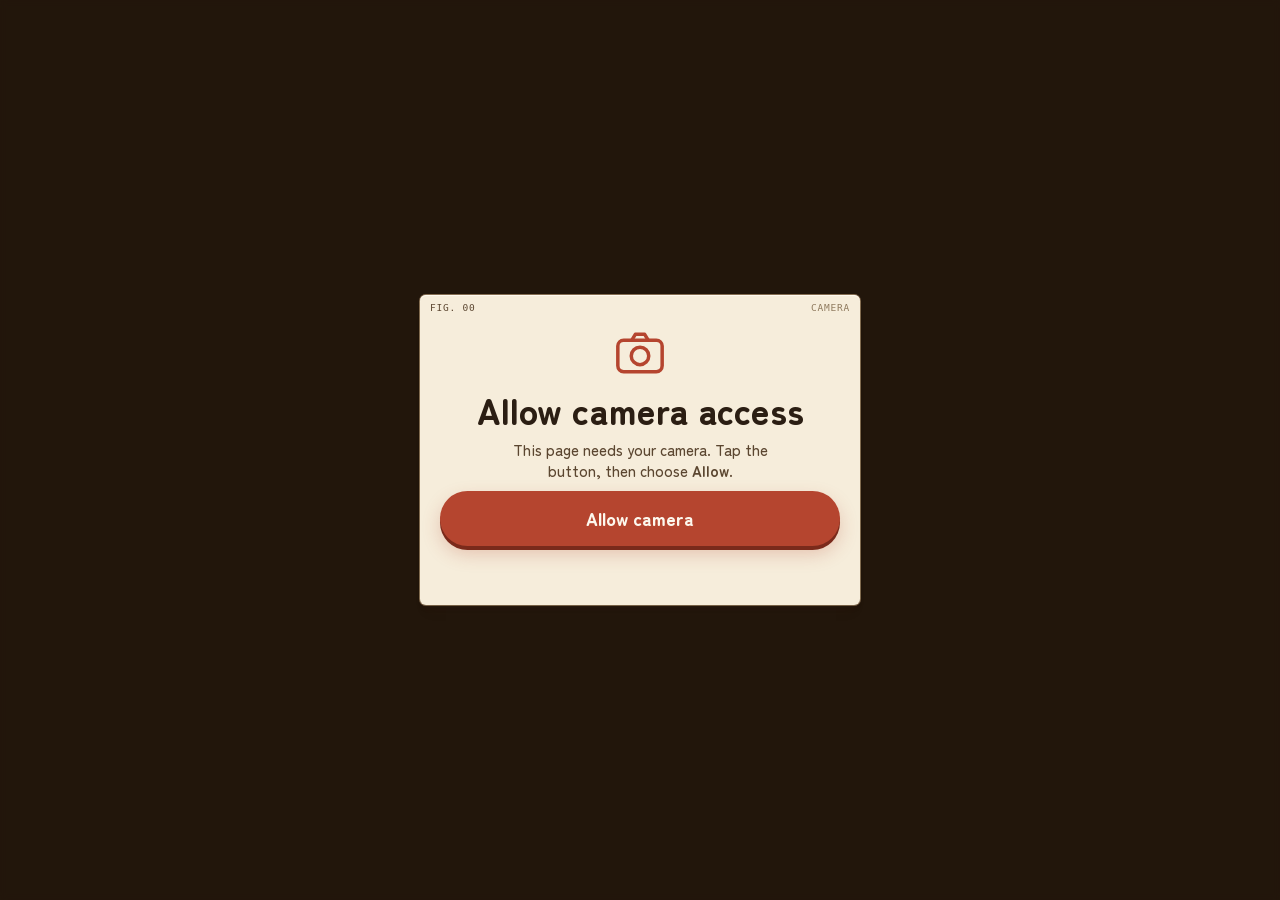
==== index.html @ aa634b02 "Gion Matsuri Festive Sounds: scan-to-listen WebAR sound note for the Niwatori Hoko float MindAR imag" ====
<!DOCTYPE html>
<html lang="en">
<head>
<meta charset="utf-8">
<meta name="viewport" content="width=device-width,initial-scale=1,maximum-scale=1,user-scalable=no,viewport-fit=cover">
<meta name="apple-mobile-web-app-capable" content="yes">
<meta name="mobile-web-app-capable" content="yes">
<meta name="theme-color" content="#ecdfc6">
<title>Gion Matsuri Festive Sounds</title>
<link rel="icon" href="data:image/svg+xml,%3Csvg xmlns='http://www.w3.org/2000/svg' viewBox='0 0 100 100'%3E%3Ctext y='.9em' font-size='90'%3E%F0%9F%8F%AE%3C/text%3E%3C/svg%3E">
<link rel="preconnect" href="https://fonts.googleapis.com">
<link rel="preconnect" href="https://fonts.gstatic.com" crossorigin>
<link href="https://fonts.googleapis.com/css2?family=Zen+Maru+Gothic:wght@500;700;900&display=swap" rel="stylesheet">
<link rel="stylesheet" href="vendor/anatomy/iso.css">
<link rel="stylesheet" href="css/anatomy-sepia.css">
<link rel="stylesheet" href="css/app.css">
<!-- mind-ar@1.2.5 imports sRGBEncoding, removed in three r162: keep three pinned at 0.160.0. -->
<script type="importmap">
{
  "imports": {
    "three": "https://cdn.jsdelivr.net/npm/three@0.160.0/build/three.module.js",
    "three/addons/": "https://cdn.jsdelivr.net/npm/three@0.160.0/examples/jsm/",
    "mindar-image-three": "https://cdn.jsdelivr.net/npm/mind-ar@1.2.5/dist/mindar-image-three.prod.js"
  }
}
</script>
</head>
<body class="iso ar" data-theme="sepia">

<!-- the live camera: this is the only background (AR) -->
<div id="ar"></div>

<!-- the festive sounds -->
<audio id="audio" src="assets/festive-sounds.m4a" preload="auto" playsinline></audio>

<!-- ============ 0 · CAMERA PERMISSION ============ -->
<section id="perm" class="screen dim">
  <div class="col center">
    <div class="plate welcome">
      <span class="corner tl">Fig. 00</span><span class="corner tr">Camera</span>
      <div class="permicon" aria-hidden="true"><svg viewBox="0 0 48 48" width="56" height="56"><rect x="5" y="13" width="38" height="27" rx="5" fill="none" stroke="currentColor" stroke-width="3"/><path d="M17 13l3-5h8l3 5" fill="none" stroke="currentColor" stroke-width="3" stroke-linejoin="round"/><circle cx="24" cy="26.5" r="7.5" fill="none" stroke="currentColor" stroke-width="3"/></svg></div>
      <h1>Allow camera access</h1>
      <p>This page needs your camera. Tap the button, then choose <b>Allow</b>.</p>
      <button class="btn red" id="permBtn">Allow camera</button>
      <div class="status dark" id="permStatus"></div>
    </div>
  </div>
</section>

<!-- ============ 1 · VIEWFINDER: find the float picture ============ -->
<div id="guide" class="overlay">
  <div class="scan-top plate"><b>Point your camera at the Niwatori Hoko picture</b><span class="cap">The sounds open as soon as it's found</span></div>
  <div class="frame"><i></i><i></i><i></i><i></i><div class="sweep"></div></div>
  <div class="scan-bottom">
    <div class="status" id="scanStatus">Starting camera…</div>
    <div class="row">
      <button class="btn ghost small" id="scanRetry" hidden>Try again</button>
      <a class="btn ghost small" href="target.png" target="_blank" rel="noopener">Get the picture</a>
      <button class="btn ghost small" id="scanSkip">No picture? Skip</button>
    </div>
  </div>
</div>

<div id="found" class="overlay"><div class="plate badge"><div class="stamp">祭</div><b>Found it!</b><span>Niwatori Hoko · 鶏鉾</span></div></div>

<!-- ============ 2 · EXPLANATORY NOTE ============ -->
<section id="intro" class="screen dim">
  <div class="col center">
    <div class="plate welcome">
      <span class="corner tl">Fig. 01</span><span class="corner tr">Gion Matsuri · 祇園祭</span>
      <img class="hero" src="assets/niwatori-hoko.webp" alt="">
      <h1>You can begin!</h1>
      <p>Listen to the <b>festive sounds of Gion Matsuri</b>, Kyoto's summer festival, while you look at the <b>Niwatori Hoko</b> float.</p>
      <ol class="steps">
        <li><b>1</b><span>Keep your <b>camera on</b>: it shows the float around you</span></li>
        <li><b>2</b><span>Turn your <b>volume up</b></span></li>
        <li><b>3</b><span>Read the notes at the <b>top</b></span></li>
        <li><b>4</b><span><b>Pause</b> or <b>skip</b> with the player</span></li>
      </ol>
      <p class="small">This is an AR experience, so it needs <b>permission to use your camera</b>. The video stays on this phone: nothing is recorded or sent anywhere.</p>
      <button class="btn red" id="goBtn">OK, play the sounds</button>
      <div class="status dark" id="camStatus"></div>
      <span class="corner bl">Kyoto · July</span><span class="corner br">Sound note</span>
    </div>
  </div>
</section>

<!-- ============ 3 · LISTENING ============ -->
<div id="hud" class="overlay">
  <div class="hud-top">
    <div class="plate notes" id="notes" aria-roledescription="carousel" aria-live="polite">
      <div class="track" id="noteTrack"></div>
      <div class="note-foot">
        <div class="dots" id="noteDots" role="tablist" aria-label="Notes"></div>
        <div class="timer"><i id="noteTimer"></i></div>
      </div>
    </div>
    <div class="iconcol">
      <button class="iconbtn" id="closeBtn" aria-label="Back to scanning"><svg viewBox="0 0 24 24" width="22" height="22" aria-hidden="true"><path d="M6 6l12 12M18 6L6 18" stroke="currentColor" stroke-width="2.6" stroke-linecap="round"/></svg></button>
    </div>
  </div>

  <!-- the sound note strip, in the centre -->
  <div class="player plate" id="player">
    <span class="corner tl">Sound note</span><span class="corner tr" id="trackState">Playing</span>
    <div class="pl-head">
      <img class="art" src="assets/niwatori-hoko.webp" alt="">
      <div class="pl-title">
        <b>Festive Sounds of Gion Matsuri</b>
        <span>Niwatori Hoko · 鶏鉾 · Kyoto</span>
      </div>
      <div class="eq" id="eq" aria-hidden="true"><i></i><i></i><i></i><i></i><i></i></div>
    </div>
    <input type="range" id="seek" min="0" max="1000" value="0" step="1" aria-label="Seek">
    <div class="times"><span id="tNow">0:00</span><span id="tLeft">-0:00</span></div>
    <div class="controls">
      <button class="ctl" id="back10" aria-label="Back 10 seconds"><svg viewBox="0 0 24 24" width="26" height="26" aria-hidden="true"><path d="M11 5H8.5A7 7 0 1 0 19 11" fill="none" stroke="currentColor" stroke-width="2.2" stroke-linecap="round"/><path d="M11 2v6L7 5z" fill="currentColor"/><text x="12.3" y="16.6" font-size="7" font-weight="900" text-anchor="middle" fill="currentColor" font-family="system-ui">10</text></svg></button>
      <button class="ctl play" id="playBtn" aria-label="Play"><svg viewBox="0 0 24 24" width="30" height="30" aria-hidden="true"><path id="playIcon" d="M8 5.5v13l11-6.5z" fill="currentColor"/></svg></button>
      <button class="ctl" id="fwd10" aria-label="Forward 10 seconds"><svg viewBox="0 0 24 24" width="26" height="26" aria-hidden="true"><path d="M13 5h2.5A7 7 0 1 1 5 11" fill="none" stroke="currentColor" stroke-width="2.2" stroke-linecap="round"/><path d="M13 2v6l4-3z" fill="currentColor"/><text x="11.7" y="16.6" font-size="7" font-weight="900" text-anchor="middle" fill="currentColor" font-family="system-ui">10</text></svg></button>
    </div>
  </div>

  <div class="hud-bottom">
    <div class="hint" id="hint" role="status"></div>
  </div>
</div>

<div class="plate errbox" id="err" hidden><b>Something went wrong</b><pre id="errText"></pre><button class="btn small" id="errBtn">Start over</button></div>

<script type="module" src="js/app.js"></script>
</body>
</html>
---- vendor/anatomy/iso.css ----
.iso{
  --anatomy-page:#0b0b0b;--anatomy-card:#131313;--anatomy-text:#a3a3a3;--anatomy-strong:#e6e6e6;--anatomy-muted:#6e6e6e;
  --anatomy-paper:#131313;--anatomy-face:#1b1b1b;--anatomy-top:#1c1c1c;
  --anatomy-shade-0:#0f0f0f;--anatomy-shade-1:#121212;--anatomy-shade-2:#151515;--anatomy-shade-3:#181818;
  --anatomy-lit-top:#262626;--anatomy-lit-shade:#1d1d1d;
  --anatomy-hi:#d4d4d4;--anatomy-mid:#6a6a6a;--anatomy-lo:#3e3e3e;--anatomy-faint:#2a2a2a;--anatomy-lit:#ffffff;
  --anatomy-halo:#050505;--anatomy-halo-opacity:.9;--anatomy-dot:#e6e6e6;
  --anatomy-red:#ff6b6b;--anatomy-green:#6be0a0;--anatomy-blue:#6b9bff;
  --anatomy-weight:.6px;--anatomy-ease:cubic-bezier(.32,.72,0,1);
  --anatomy-mono:ui-monospace,"SF Mono",Menlo,Consolas,monospace;
  --anatomy-lift:inset 0 1px 0 0 #ffffff0a,inset 0 0 0 1px #ffffff06,0 0 0 1px #00000026,0 1px 1px -.5px #00000014,0 3px 3px -1.5px #00000014,0 6px 6px -3px #00000014,0 12px 12px -6px #00000014;
}
.iso[data-theme="light"]{
  --anatomy-page:#f2f2ef;--anatomy-card:#fbfbfa;--anatomy-text:#57575a;--anatomy-strong:#18181a;--anatomy-muted:#8c8c90;
  --anatomy-paper:#fbfbfa;--anatomy-face:#ffffff;--anatomy-top:#ffffff;
  --anatomy-shade-0:#dcdcd9;--anatomy-shade-1:#e5e5e2;--anatomy-shade-2:#ededea;--anatomy-shade-3:#f4f4f1;
  --anatomy-lit-top:#ffffff;--anatomy-lit-shade:#eeeeeb;
  --anatomy-hi:#26262a;--anatomy-mid:#8a8a8f;--anatomy-lo:#b4b4b8;--anatomy-faint:#d4d4d6;--anatomy-lit:#000000;
  --anatomy-halo:#8a8a80;--anatomy-halo-opacity:.32;--anatomy-dot:#3a3a3e;
  --anatomy-red:#e5484d;--anatomy-green:#30a46c;--anatomy-blue:#3e63dd;
  --anatomy-lift:inset 0 1px 0 0 #ffffff,0 0 0 1px #0000000f,0 1px 1px -.5px #0000000a,0 3px 3px -1.5px #0000000a,0 6px 6px -3px #0000000a,0 12px 12px -6px #0000000a;
}
.iso-svg{display:block;width:100%;height:auto;overflow:visible}
.iso-svg path,.iso-svg circle{vector-effect:non-scaling-stroke}
.iso-fill{fill:var(--anatomy-paper);stroke:none}
.iso-solid[data-lit]>.iso-fill{fill:var(--anatomy-face)}
.iso-shade,.iso-top{stroke:none}
.iso-shade[data-shade="0"]{fill:var(--anatomy-shade-0)}
.iso-shade[data-shade="1"]{fill:var(--anatomy-shade-1)}
.iso-shade[data-shade="2"]{fill:var(--anatomy-shade-2)}
.iso-shade[data-shade="3"]{fill:var(--anatomy-shade-3)}
.iso-top{fill:var(--anatomy-top)}
.iso-solid[data-lit]>.iso-top{fill:var(--anatomy-lit-top)}
.iso-solid[data-lit]>.iso-shade{fill:var(--anatomy-lit-shade)}
.iso-solid[data-seamless]>.iso-shade,.iso-solid[data-seamless]>.iso-top{stroke-width:.4;stroke-linejoin:round}
.iso-solid[data-seamless]>.iso-shade[data-shade="0"]{stroke:var(--anatomy-shade-0)}
.iso-solid[data-seamless]>.iso-shade[data-shade="1"]{stroke:var(--anatomy-shade-1)}
.iso-solid[data-seamless]>.iso-shade[data-shade="2"]{stroke:var(--anatomy-shade-2)}
.iso-solid[data-seamless]>.iso-shade[data-shade="3"]{stroke:var(--anatomy-shade-3)}
.iso-solid[data-seamless]>.iso-top{stroke:var(--anatomy-top)}
.iso-solid[data-seamless][data-lit]>.iso-top{stroke:var(--anatomy-lit-top)}
.iso-solid[data-seamless][data-lit]>.iso-shade{stroke:var(--anatomy-lit-shade)}
.iso-solid[data-lit]>.iso-edge{stroke:var(--anatomy-lit)}
.iso-halo{fill:var(--anatomy-halo);stroke:none;filter:blur(9px);opacity:var(--anatomy-halo-opacity);transform:translateY(3px)}
.iso-line{fill:none;stroke:var(--anatomy-lo);stroke-width:var(--anatomy-weight);stroke-linecap:round;stroke-linejoin:round}
.iso-line[data-tone="hi"]{stroke:var(--anatomy-hi)}
.iso-line[data-tone="mid"]{stroke:var(--anatomy-mid)}
.iso-line[data-tone="lo"]{stroke:var(--anatomy-lo)}
.iso-line[data-tone="faint"]{stroke:var(--anatomy-faint)}
.iso-line[data-tone="lit"]{stroke:var(--anatomy-lit)}
.iso-line[data-tone="red"]{stroke:var(--anatomy-red)}
.iso-line[data-tone="green"]{stroke:var(--anatomy-green)}
.iso-line[data-tone="blue"]{stroke:var(--anatomy-blue)}
.iso-line[data-dotted]{stroke-dasharray:.01 3.5;stroke-width:1}
.iso-line[data-dashed]{stroke-dasharray:3 3}
.iso-line[data-flow]{stroke-dasharray:2 6}
.iso-wire-end{fill:var(--anatomy-paper);stroke:var(--anatomy-lo);stroke-width:var(--anatomy-weight)}
.iso-wire[data-tone="hi"] .iso-wire-end{stroke:var(--anatomy-hi)}
.iso-wire[data-tone="mid"] .iso-wire-end{stroke:var(--anatomy-mid)}
.iso-wire[data-tone="faint"] .iso-wire-end{stroke:var(--anatomy-faint)}
.iso-wire[data-tone="lit"] .iso-wire-end{stroke:var(--anatomy-lit)}
.iso-dots circle{fill:var(--anatomy-dot);stroke:none;opacity:.32}
.iso-dots[data-tone="hi"] circle{opacity:.85}
.iso-dots[data-tone="mid"] circle{opacity:.45}
.iso-dots[data-tone="lo"] circle{opacity:.22}
.iso-dots[data-tone="faint"] circle{opacity:.12}
.iso-face-text{fill:var(--anatomy-mid);font-family:var(--anatomy-mono);letter-spacing:.04em}
.iso-face-text[data-tone="hi"]{fill:var(--anatomy-hi)}
.iso-face-text[data-tone="lo"]{fill:var(--anatomy-lo)}
.iso-face-text[data-tone="faint"]{fill:var(--anatomy-faint)}
.tb-body{fill:var(--anatomy-shade-2);stroke:none}
.tb-shine{fill:var(--anatomy-top);stroke:none}
.tb-shade{fill:var(--anatomy-shade-0);stroke:none}
.tb-ring{fill:none;stroke:var(--anatomy-lo);stroke-width:.45;stroke-linecap:butt;stroke-linejoin:round}
.tb-ring[data-tone="mid"]{stroke:var(--anatomy-mid)}
.tb-ring[data-tone="faint"]{stroke:var(--anatomy-faint)}
.tb-ring[data-tone="hi"]{stroke:var(--anatomy-hi)}
@keyframes iso-flow{to{stroke-dashoffset:-32}}
@keyframes iso-pulse{0%,100%{opacity:.18}12%{opacity:1}40%{opacity:.18}}
.iso-line[data-flow]{animation:iso-flow 1600ms linear infinite}
.iso-dots circle[data-pulse]{animation:iso-pulse 1600ms steps(1,end) infinite;animation-delay:var(--pulse-at,0ms)}
.iso-figure{margin:32px 0 36px}
.iso-plate{position:relative;padding:52px 24px;border-radius:0;background:var(--anatomy-card);box-shadow:0 0 0 1px var(--anatomy-mid);--anatomy-paper:var(--anatomy-card)}
.iso-plate-corners{position:absolute;inset:18px 20px;pointer-events:none}
.iso-plate-corner{position:absolute;color:var(--anatomy-muted);font-family:var(--anatomy-mono);font-size:10.5px;line-height:1;letter-spacing:.04em;white-space:nowrap}
.iso-plate-corner[data-corner="fig"]{top:0;left:0;color:var(--anatomy-text)}
.iso-plate-corner[data-corner="title"]{top:0;right:0;text-transform:uppercase;letter-spacing:.1em}
.iso-plate-corner[data-corner="hint"]{bottom:0;left:0;text-transform:uppercase;letter-spacing:.1em}
.iso-plate-corner[data-corner="readout"]{right:0;bottom:0;color:var(--anatomy-text);font-variant-numeric:tabular-nums}
.iso-plate .iso-svg{margin:0 auto}
.iso-legend{display:grid;gap:8px;margin-top:12px;color:var(--anatomy-muted);font-size:13px;line-height:1.55}
.iso-keys{display:flex;flex-wrap:wrap;gap:6px 18px}
.iso-key{display:inline-flex;align-items:center;gap:7px}
.iso-swatch{width:16px;height:10px;flex:none;overflow:visible}
.iso-swatch path{fill:none;stroke:var(--anatomy-hi);stroke-width:1;vector-effect:non-scaling-stroke;stroke-linejoin:round;stroke-linecap:round}
.iso-swatch[data-mark="raised"] path,.iso-swatch[data-mark="flat"] path{stroke:var(--anatomy-mid)}
.iso-swatch[data-mark="lit"] path{stroke:var(--anatomy-lit)}
.iso-swatch[data-mark="dim"] path{stroke:var(--anatomy-lo)}
.iso-swatch[data-mark="dotted"] path{stroke-dasharray:.01 3;stroke-width:1.4}
.iso-swatch[data-mark="dashed"] path{stroke-dasharray:3 2.5}
.iso-swatch[data-mark="red"] path{stroke:var(--anatomy-red)}
.iso-swatch[data-mark="green"] path{stroke:var(--anatomy-green)}
.iso-swatch[data-mark="blue"] path{stroke:var(--anatomy-blue)}
.iso-swatch-crease{stroke:var(--anatomy-lo)!important}
@media (max-width:560px){.iso-plate{padding:48px 12px 70px}.iso-plate-corner[data-corner="hint"]{bottom:18px}}
@media (prefers-reduced-motion:reduce){.iso-line[data-flow],.iso-dots circle[data-pulse]{animation:none}}
---- css/anatomy-sepia.css ----
/* Anatomy "sepia" theme.
   Anatomy ships dark and light (vendor/anatomy/iso.css). This adds a third set
   of the same --anatomy-* tokens in warm paper and walnut ink, so every kit
   class (iso-fill, iso-shade, iso-top, iso-line, plates) renders in sepia. */
.iso[data-theme="sepia"]{
  --anatomy-page:#ecdfc6;--anatomy-card:#f6eddb;--anatomy-text:#5b4630;--anatomy-strong:#2b1e13;--anatomy-muted:#8f7a5e;
  --anatomy-paper:#f6eddb;--anatomy-face:#fbf5e8;--anatomy-top:#fdf8ee;
  --anatomy-shade-0:#d2bd98;--anatomy-shade-1:#ddcaa8;--anatomy-shade-2:#e7d8bb;--anatomy-shade-3:#f0e5cf;
  --anatomy-lit-top:#fffaf0;--anatomy-lit-shade:#efe3cb;
  --anatomy-hi:#3b2a1c;--anatomy-mid:#8c7457;--anatomy-lo:#b49c7b;--anatomy-faint:#d6c4a3;--anatomy-lit:#1c120a;
  --anatomy-halo:#7a5e3c;--anatomy-halo-opacity:.34;--anatomy-dot:#5b4630;
  --anatomy-red:#b5452f;--anatomy-green:#5f7d3a;--anatomy-blue:#3f5f7a;
  --anatomy-lift:inset 0 1px 0 0 #fffaf0,0 0 0 1px #3b2a1c14,0 1px 1px -.5px #3b2a1c12,0 3px 3px -1.5px #3b2a1c12,0 6px 6px -3px #3b2a1c12,0 12px 12px -6px #3b2a1c12;
}
.rb-rim{fill:var(--anatomy-top);stroke:var(--anatomy-hi);stroke-width:var(--anatomy-weight)}
---- css/app.css ----
/* Gion Matsuri Festive Sounds — mobile-first AR UI on the Anatomy sepia tokens (css/anatomy-sepia.css).
   Base (plates, buttons, viewfinder, found badge) follows Noh_Masks. */
:root{
  --safe-t:env(safe-area-inset-top,0px);
  --safe-b:env(safe-area-inset-bottom,0px);
  --safe-l:env(safe-area-inset-left,0px);
  --safe-r:env(safe-area-inset-right,0px);
  --ui:'Zen Maru Gothic',ui-rounded,system-ui,-apple-system,'Segoe UI',sans-serif;
  --glass:rgba(246,237,219,.93);
}
.iso[data-theme="sepia"]{--anatomy-weight:1px}
*{box-sizing:border-box;-webkit-tap-highlight-color:transparent}
html,body{margin:0;height:100%;overflow:hidden;position:fixed;inset:0;width:100%}
body{background:var(--anatomy-page);color:var(--anatomy-text);font:500 15px/1.4 var(--ui);
  overscroll-behavior:none;touch-action:manipulation;user-select:none;-webkit-user-select:none;-webkit-font-smoothing:antialiased;-webkit-text-size-adjust:100%}
button{font:inherit;color:inherit;cursor:pointer;touch-action:manipulation}

/* ---------- camera + 3D ---------- */
#ar{position:fixed;inset:0;z-index:1;background:#1c120a;overflow:hidden}
#ar.preview{background:radial-gradient(110% 80% at 50% 38%,#6b5238,#2b1e13 70%,#1c120a)}
#ar canvas{display:block}
#ar canvas.stage{position:absolute;inset:0;width:100%;height:100%;touch-action:none}

/* ---------- screens & overlays ---------- */
.screen{position:fixed;inset:0;z-index:20;display:none;flex-direction:column;align-items:center;
  padding:calc(var(--safe-t) + 12px) calc(var(--safe-r) + 16px) calc(var(--safe-b) + 12px) calc(var(--safe-l) + 16px);overflow-y:auto}
.screen.on{display:flex}
.screen.dim{background:rgba(40,26,14,.55);backdrop-filter:blur(3px);-webkit-backdrop-filter:blur(3px)}
.overlay{position:fixed;inset:0;z-index:10;display:none;pointer-events:none}
.overlay.on{display:flex}
.col{width:100%;max-width:440px;display:flex;flex-direction:column;gap:10px;margin:auto 0}
.col.center{align-items:stretch;justify-content:center}
.row{display:flex;gap:8px;flex-wrap:wrap;justify-content:center}

/* ---------- Anatomy plate ---------- */
.plate{position:relative;background:var(--anatomy-card);box-shadow:var(--anatomy-lift),0 0 0 1px var(--anatomy-mid);border-radius:6px}
.plate .corner{position:absolute;font-family:var(--anatomy-mono);font-size:9.5px;line-height:1;letter-spacing:.08em;
  color:var(--anatomy-muted);white-space:nowrap;text-transform:uppercase;max-width:60%;overflow:hidden;text-overflow:ellipsis}
.corner.tl{top:8px;left:10px;color:var(--anatomy-text)}
.corner.tr{top:8px;right:10px}
.corner.bl{bottom:8px;left:10px}
.corner.br{bottom:8px;right:10px;color:var(--anatomy-text)}
.cap{font-family:var(--anatomy-mono);font-size:9.5px;letter-spacing:.14em;color:var(--anatomy-muted);text-transform:uppercase}

.btn{border:0;border-radius:999px;padding:15px 22px;min-height:52px;font-weight:800;font-size:18px;
  background:var(--anatomy-hi);color:var(--anatomy-top);box-shadow:0 4px 0 #1c120a,0 8px 18px #3b2a1c40;
  transition:transform .12s var(--anatomy-ease),box-shadow .12s}
.btn:active{transform:translateY(3px);box-shadow:0 1px 0 #1c120a,0 4px 10px #3b2a1c40}
.btn.red{background:var(--anatomy-red);box-shadow:0 4px 0 #7a2a1b,0 8px 18px #b5452f40}
.btn.ghost{background:var(--anatomy-card);color:var(--anatomy-strong);box-shadow:inset 0 0 0 1.5px var(--anatomy-mid);font-size:16px}
.btn.small{min-height:44px;padding:10px 16px;font-size:14.5px}
.btn:disabled{opacity:.6}
a.btn{display:inline-flex;align-items:center;justify-content:center;text-decoration:none}
.btn[hidden]{display:none}
.link{background:none;border:0;color:var(--anatomy-text);text-decoration:underline;text-underline-offset:3px;font-size:14px;padding:10px 6px;min-height:44px}

/* ================= SCAN ================= */
#guide{flex-direction:column;justify-content:space-between;align-items:center;padding:calc(var(--safe-t) + 12px) 16px calc(var(--safe-b) + 16px)}
.scan-top{padding:12px 16px;text-align:center;max-width:420px;display:flex;flex-direction:column;gap:2px;background:var(--glass)}
.scan-top b{color:var(--anatomy-strong);font-size:16px;line-height:1.25}
.frame{position:absolute;left:50%;top:50%;transform:translate(-50%,-50%);width:min(80vw,420px);aspect-ratio:3/2}
.frame i{position:absolute;width:36px;height:36px;border:4px solid #fff8ec;filter:drop-shadow(0 1px 3px #000a)}
.frame i:nth-child(1){top:0;left:0;border-right:0;border-bottom:0;border-radius:12px 0 0 0}
.frame i:nth-child(2){top:0;right:0;border-left:0;border-bottom:0;border-radius:0 12px 0 0}
.frame i:nth-child(3){bottom:0;left:0;border-right:0;border-top:0;border-radius:0 0 0 12px}
.frame i:nth-child(4){bottom:0;right:0;border-left:0;border-top:0;border-radius:0 0 12px 0}
.frame .sweep{position:absolute;left:6%;right:6%;height:3px;top:10%;background:var(--anatomy-red);box-shadow:0 0 12px var(--anatomy-red);
  animation:sweep 2.2s ease-in-out infinite alternate;border-radius:3px}
@keyframes sweep{to{top:88%}}
.scan-bottom{display:flex;flex-direction:column;align-items:center;gap:8px;pointer-events:auto}
.status{color:#fff8ec;text-shadow:0 1px 3px #000;font-size:14px;text-align:center;min-height:1.4em;max-width:340px}
.status.dark{color:var(--anatomy-red);text-shadow:none;font-size:13px;margin:0 auto}

#found{z-index:30;align-items:center;justify-content:center}
#found.on{animation:fadeout 1.3s ease forwards}
.badge{padding:18px 30px;text-align:center;display:flex;flex-direction:column;gap:2px;animation:pop .45s var(--anatomy-ease)}
.badge .stamp{width:64px;height:64px;margin:0 auto 6px;border:4px solid var(--anatomy-red);border-radius:50%;color:var(--anatomy-red);
  font:900 34px/56px 'Zen Maru Gothic','Yu Gothic',sans-serif;transform:rotate(-10deg)}
.badge b{font-size:24px;color:var(--anatomy-strong)}
@keyframes fadeout{0%,75%{opacity:1}100%{opacity:0}}
@keyframes pop{from{transform:scale(.7);opacity:0}}


/* the target is a tall picture (about 43 : 100), so the viewfinder is tall too */
.frame{width:auto;height:min(60vh,540px);aspect-ratio:43/100}
.frame .sweep{left:10%;right:10%}

/* ================= EXPLANATORY NOTE ================= */
.welcome{padding:34px 20px 30px;text-align:center;display:flex;flex-direction:column;gap:10px;align-items:stretch}
.welcome h1{margin:0;font-size:clamp(28px,8.5vw,36px);line-height:1.05;font-weight:900;color:var(--anatomy-strong)}
.welcome p{margin:0 auto;max-width:34ch;font-size:15px}
.welcome p.small{font-size:13px;color:var(--anatomy-muted);max-width:36ch}
/* the picture is on white: multiply lets the paper show through */
.hero{height:150px;object-fit:contain;margin:-6px auto -4px;mix-blend-mode:multiply;animation:bob 3s ease-in-out infinite}
@keyframes bob{50%{transform:translateY(-5px) rotate(1.5deg)}}
.steps{list-style:none;margin:4px 0 6px;padding:0;display:grid;grid-template-columns:1fr 1fr;gap:6px;text-align:left}
.steps li{display:flex;gap:8px;align-items:center;background:var(--anatomy-shade-3);border-radius:10px;padding:8px 10px;font-size:13.5px;line-height:1.2;box-shadow:inset 0 0 0 1px var(--anatomy-faint)}
.steps li > b{flex:none;width:24px;height:24px;border-radius:50%;background:var(--anatomy-red);color:#fff8ec;display:grid;place-items:center;font-size:13px}
.permicon{color:var(--anatomy-red);display:grid;place-items:center;margin-top:-4px}

/* ================= LISTENING HUD ================= */
#hud{flex-direction:column;align-items:center;justify-content:space-between;gap:12px;
  padding:calc(var(--safe-t) + 8px) calc(var(--safe-r) + 10px) calc(var(--safe-b) + 12px) calc(var(--safe-l) + 10px)}
.hud-top{display:flex;gap:8px;align-items:flex-start;width:100%;max-width:560px}
.iconcol{display:flex;flex-direction:column;gap:6px;pointer-events:auto}
.iconbtn{width:46px;height:46px;border:0;border-radius:50%;background:var(--glass);color:var(--anatomy-strong);display:grid;place-items:center;
  box-shadow:var(--anatomy-lift),0 0 0 1px var(--anatomy-mid)}
.iconbtn:active{transform:scale(.94)}

/* top panel: the notes slide over one another */
.notes{flex:1;min-width:0;overflow:hidden;background:var(--glass);pointer-events:auto;touch-action:pan-y}
.notes.pop{animation:pop .4s var(--anatomy-ease)}
.track{display:flex;transition:transform .7s cubic-bezier(.65,0,.25,1)}
.note{flex:0 0 100%;padding:26px 14px 6px;position:relative}
.note .corner{max-width:48%}
.note h2{margin:0;display:flex;align-items:baseline;gap:8px;flex-wrap:wrap;font-size:22px;line-height:1.1;font-weight:900;color:var(--anatomy-strong)}
.note h2 small{color:var(--anatomy-red);font-weight:700;font-size:14.5px}
.note p{margin:5px 0 0;font-size:14px;line-height:1.38}
.note-foot{display:flex;align-items:center;gap:10px;padding:4px 14px 10px}
.dots{display:flex;gap:6px}
.dots button{width:22px;height:22px;border:0;padding:0;background:none;display:grid;place-items:center}
.dots button::after{content:"";width:8px;height:8px;border-radius:50%;background:var(--anatomy-faint);transition:width .3s,background .3s}
.dots button[aria-selected="true"]::after{width:20px;border-radius:4px;background:var(--anatomy-red)}
.timer{flex:1;height:2px;background:var(--anatomy-faint);border-radius:2px;overflow:hidden}
.timer i{display:block;height:100%;width:100%;background:var(--anatomy-mid);transform-origin:left;transform:scaleX(0)}

/* centre: the sound note strip */
.player{width:100%;max-width:420px;margin:auto 0;padding:26px 16px 14px;background:var(--glass);pointer-events:auto;display:flex;flex-direction:column;gap:6px}
.player.pop{animation:pop .45s var(--anatomy-ease)}
.pl-head{display:flex;align-items:center;gap:12px}
.art{width:56px;height:56px;flex:none;object-fit:cover;object-position:50% 88%;border-radius:6px;background:#fffaf0;box-shadow:0 0 0 1px var(--anatomy-mid)}
.pl-title{flex:1;min-width:0;display:flex;flex-direction:column}
.pl-title b{font-size:16.5px;font-weight:900;color:var(--anatomy-strong);line-height:1.2}
.pl-title span{font-size:13px;color:var(--anatomy-red);font-weight:700}
.eq{flex:none;display:flex;align-items:flex-end;gap:3px;height:22px;width:27px}
.eq i{flex:1;height:30%;background:var(--anatomy-red);border-radius:2px;transition:height .3s}
.player.playing .eq i{animation:eq .9s ease-in-out infinite alternate}
.player.playing .eq i:nth-child(2){animation-delay:-.3s;animation-duration:.7s}
.player.playing .eq i:nth-child(3){animation-delay:-.6s;animation-duration:1.1s}
.player.playing .eq i:nth-child(4){animation-delay:-.2s;animation-duration:.8s}
.player.playing .eq i:nth-child(5){animation-delay:-.5s;animation-duration:1s}
@keyframes eq{from{height:20%}to{height:100%}}

#seek{-webkit-appearance:none;appearance:none;width:100%;height:24px;margin:6px 0 0;background:transparent;cursor:pointer;--p:0%}
#seek::-webkit-slider-runnable-track{height:5px;border-radius:5px;background:linear-gradient(90deg,var(--anatomy-red) var(--p),var(--anatomy-faint) var(--p))}
#seek::-moz-range-track{height:5px;border-radius:5px;background:linear-gradient(90deg,var(--anatomy-red) var(--p),var(--anatomy-faint) var(--p))}
#seek::-webkit-slider-thumb{-webkit-appearance:none;width:16px;height:16px;margin-top:-5.5px;border-radius:50%;background:var(--anatomy-strong);border:2px solid #fffaf0;box-shadow:0 1px 3px #0005}
#seek::-moz-range-thumb{width:13px;height:13px;border-radius:50%;background:var(--anatomy-strong);border:2px solid #fffaf0}
.times{display:flex;justify-content:space-between;font:12px/1 var(--anatomy-mono);color:var(--anatomy-muted);font-variant-numeric:tabular-nums}
.controls{display:flex;align-items:center;justify-content:center;gap:26px;margin-top:4px}
.ctl{width:48px;height:48px;border:0;border-radius:50%;background:none;color:var(--anatomy-strong);display:grid;place-items:center}
.ctl:active{transform:scale(.92)}
.ctl.play{width:64px;height:64px;background:var(--anatomy-red);color:#fff8ec;box-shadow:0 4px 0 #7a2a1b,0 8px 18px #b5452f40}
.ctl.play:active{transform:translateY(3px);box-shadow:0 1px 0 #7a2a1b}

.hud-bottom{display:flex;justify-content:center;width:100%}
.hint{background:rgba(28,18,10,.62);color:#fff8ec;padding:7px 14px;border-radius:999px;font-size:14px;text-align:center;max-width:100%;
  backdrop-filter:blur(4px);-webkit-backdrop-filter:blur(4px);display:flex;align-items:center;gap:8px}
.hint::before{content:"";width:8px;height:8px;border-radius:50%;background:#e9b44c;flex:none}
.hint.live::before{background:#8fd16a;box-shadow:0 0 8px #8fd16a}
.hint:empty{display:none}

.errbox{position:fixed;left:16px;right:16px;bottom:calc(var(--safe-b) + 16px);z-index:60;padding:14px;max-width:520px;margin:0 auto}
.errbox pre{white-space:pre-wrap;font-size:11px;max-height:30vh;overflow:auto}

/* short screens: tighten the explanatory note */
@media (max-height:700px){.hero{height:96px}.welcome{gap:8px;padding-top:30px}.steps li{padding:6px 8px;font-size:12.5px}}
@media (prefers-reduced-motion:reduce){*{animation:none!important;transition:none!important}}
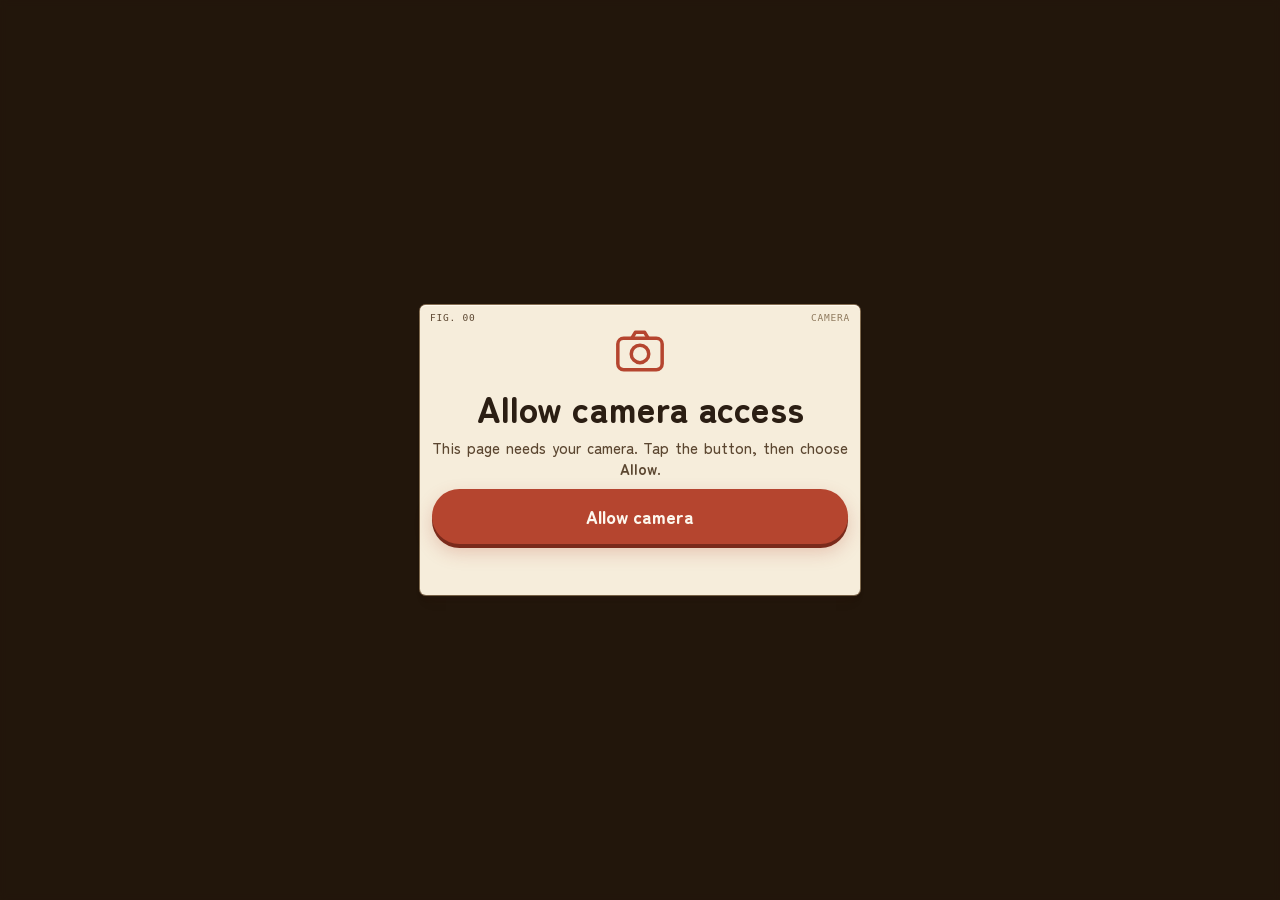
==== commit a41f5be1: "Remove top and bottom corner labels, full width AR note, no hyphenation, cross returns to hub Co-Aut" ====
--- a/index.html
+++ b/index.html
@@ -67,12 +67,11 @@
 <section id="intro" class="screen dim">
   <div class="col center">
     <div class="plate welcome">
-      <span class="corner tl">Fig. 01</span><span class="corner tr">Gion Matsuri · 祇園祭</span>
       <img class="hero" src="assets/niwatori-hoko.webp" alt="">
       <h1>You can begin!</h1>
       <p>Listen to the <b>festive sounds of Gion Matsuri</b>, Kyoto's summer festival, while you look at the <b>Niwatori Hoko</b> float.</p>
       <ol class="steps">
-        <li><b>1</b><span>Keep your <b>camera on</b>: it shows the float around you</span></li>
+        <li><b>1</b><span>Keep your <b>camera on</b></span></li>
         <li><b>2</b><span>Turn your <b>volume up</b></span></li>
         <li><b>3</b><span>Read the notes at the <b>top</b></span></li>
         <li><b>4</b><span><b>Pause</b> or <b>skip</b> with the player</span></li>
@@ -80,7 +79,6 @@
       <p class="small">This is an AR experience, so it needs <b>permission to use your camera</b>. The video stays on this phone: nothing is recorded or sent anywhere.</p>
       <button class="btn red" id="goBtn">OK, play the sounds</button>
       <div class="status dark" id="camStatus"></div>
-      <span class="corner bl">Kyoto · July</span><span class="corner br">Sound note</span>
     </div>
   </div>
 </section>
@@ -92,7 +90,6 @@
       <div class="track" id="noteTrack"></div>
       <div class="note-foot">
         <div class="dots" id="noteDots" role="tablist" aria-label="Notes"></div>
-        <div class="timer"><i id="noteTimer"></i></div>
       </div>
     </div>
     <div class="iconcol">
--- a/css/app.css
+++ b/css/app.css
@@ -86,10 +86,10 @@
 .frame .sweep{left:10%;right:10%}
 
 /* ================= EXPLANATORY NOTE ================= */
-.welcome{padding:34px 20px 30px;text-align:center;display:flex;flex-direction:column;gap:10px;align-items:stretch}
+.welcome{padding:22px 12px 22px;text-align:center;display:flex;flex-direction:column;gap:10px;align-items:stretch}
 .welcome h1{margin:0;font-size:clamp(28px,8.5vw,36px);line-height:1.05;font-weight:900;color:var(--anatomy-strong)}
-.welcome p{margin:0 auto;max-width:34ch;font-size:15px}
-.welcome p.small{font-size:13px;color:var(--anatomy-muted);max-width:36ch}
+.welcome p{margin:0;max-width:none;width:100%;font-size:15px;text-align:justify;text-align-last:center}
+.welcome p.small{font-size:13px;color:var(--anatomy-muted);max-width:none}
 /* the picture is on white: multiply lets the paper show through */
 .hero{height:150px;object-fit:contain;margin:-6px auto -4px;mix-blend-mode:multiply;animation:bob 3s ease-in-out infinite}
 @keyframes bob{50%{transform:translateY(-5px) rotate(1.5deg)}}
@@ -111,24 +111,21 @@
 .notes{flex:1;min-width:0;overflow:hidden;background:var(--glass);pointer-events:auto;touch-action:pan-y}
 .notes.pop{animation:pop .4s var(--anatomy-ease)}
 .track{display:flex;transition:transform .7s cubic-bezier(.65,0,.25,1)}
-.note{flex:0 0 100%;padding:26px 14px 6px;position:relative}
-.note .corner{max-width:48%}
+.note{flex:0 0 100%;padding:14px 14px 4px;position:relative}
 .note h2{margin:0;display:flex;align-items:baseline;gap:8px;flex-wrap:wrap;font-size:22px;line-height:1.1;font-weight:900;color:var(--anatomy-strong)}
 .note h2 small{color:var(--anatomy-red);font-weight:700;font-size:14.5px}
 .note p{margin:5px 0 0;font-size:14px;line-height:1.38}
-.note-foot{display:flex;align-items:center;gap:10px;padding:4px 14px 10px}
+.note-foot{display:flex;align-items:center;justify-content:center;padding:2px 14px 8px}
 .dots{display:flex;gap:6px}
 .dots button{width:22px;height:22px;border:0;padding:0;background:none;display:grid;place-items:center}
 .dots button::after{content:"";width:8px;height:8px;border-radius:50%;background:var(--anatomy-faint);transition:width .3s,background .3s}
 .dots button[aria-selected="true"]::after{width:20px;border-radius:4px;background:var(--anatomy-red)}
-.timer{flex:1;height:2px;background:var(--anatomy-faint);border-radius:2px;overflow:hidden}
-.timer i{display:block;height:100%;width:100%;background:var(--anatomy-mid);transform-origin:left;transform:scaleX(0)}
 
 /* centre: the sound note strip */
 .player{width:100%;max-width:420px;margin:auto 0;padding:26px 16px 14px;background:var(--glass);pointer-events:auto;display:flex;flex-direction:column;gap:6px}
 .player.pop{animation:pop .45s var(--anatomy-ease)}
 .pl-head{display:flex;align-items:center;gap:12px}
-.art{width:56px;height:56px;flex:none;object-fit:cover;object-position:50% 88%;border-radius:6px;background:#fffaf0;box-shadow:0 0 0 1px var(--anatomy-mid)}
+.art{width:56px;height:56px;flex:none;object-fit:contain;padding:2px;border-radius:6px;background:#fff;box-shadow:0 0 0 1px var(--anatomy-mid)}
 .pl-title{flex:1;min-width:0;display:flex;flex-direction:column}
 .pl-title b{font-size:16.5px;font-weight:900;color:var(--anatomy-strong);line-height:1.2}
 .pl-title span{font-size:13px;color:var(--anatomy-red);font-weight:700}
@@ -166,3 +163,4 @@
 /* short screens: tighten the explanatory note */
 @media (max-height:700px){.hero{height:96px}.welcome{gap:8px;padding-top:30px}.steps li{padding:6px 8px;font-size:12.5px}}
 @media (prefers-reduced-motion:reduce){*{animation:none!important;transition:none!important}}
+*{hyphens:none;-webkit-hyphens:none}
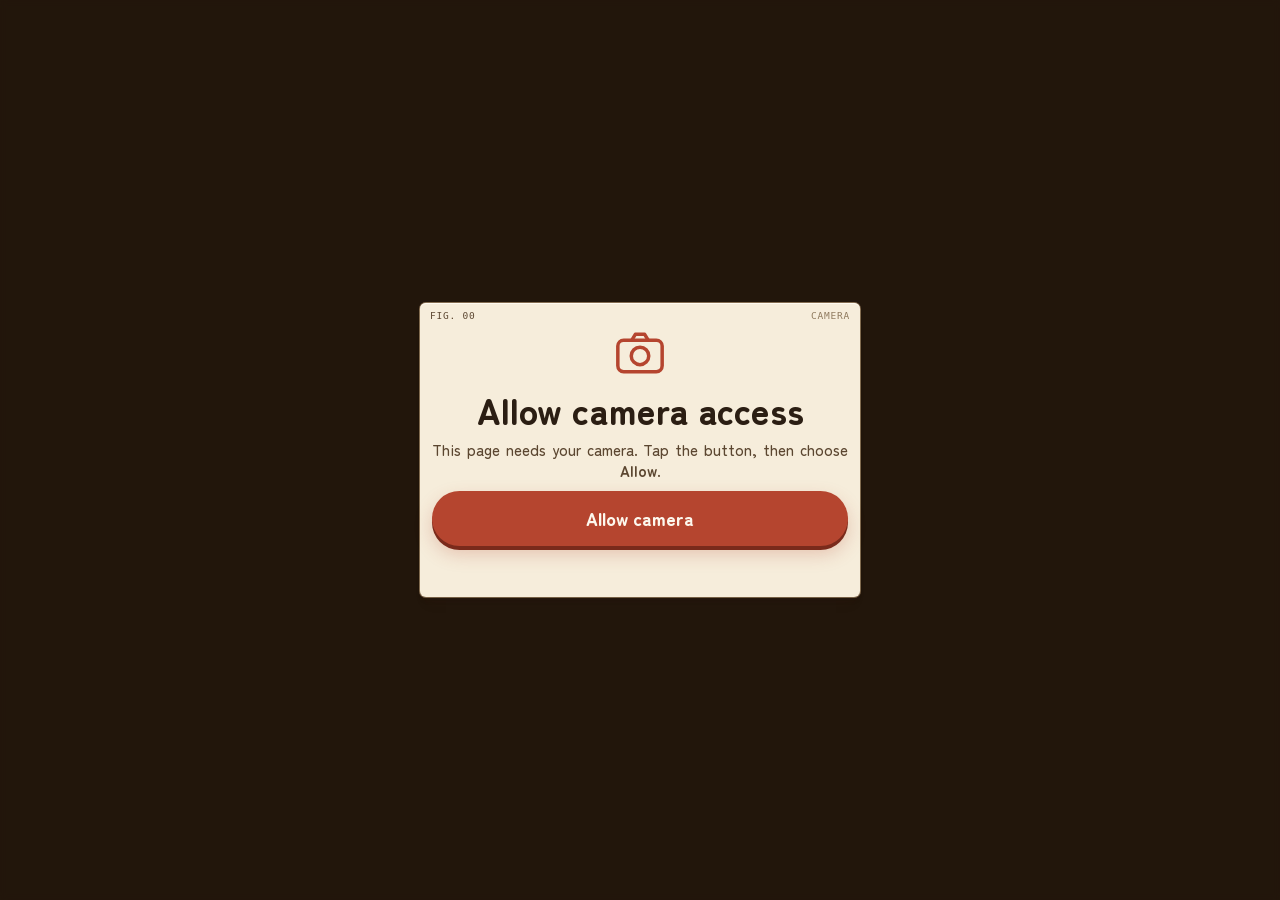
==== commit 93fbd44a: "i button toggles the information panel without highlighting; intro cross sits inside its panel Co-Au" ====
--- a/index.html
+++ b/index.html
@@ -61,12 +61,13 @@
   </div>
 </div>
 
-<div id="found" class="overlay"><div class="plate badge"><div class="stamp">祭</div><b>Found it!</b><span>Niwatori Hoko · 鶏鉾</span></div></div>
+<div id="found" class="overlay"><div class="plate badge"><b>Found it!</b><span>Niwatori Hoko</span></div></div>
 
 <!-- ============ 2 · EXPLANATORY NOTE ============ -->
 <section id="intro" class="screen dim">
   <div class="col center">
     <div class="plate welcome">
+      <button class="xbtn" id="introClose" aria-label="Back to scanning"><svg viewBox="0 0 24 24" width="18" height="18" aria-hidden="true"><path d="M6 6l12 12M18 6L6 18" stroke="currentColor" stroke-width="2.6" stroke-linecap="round"/></svg></button>
       <img class="hero" src="assets/niwatori-hoko.webp" alt="">
       <h1>You can begin!</h1>
       <p>Listen to the <b>festive sounds of Gion Matsuri</b>, Kyoto's summer festival, while you look at the <b>Niwatori Hoko</b> float.</p>
@@ -77,7 +78,7 @@
         <li><b>4</b><span><b>Pause</b> or <b>skip</b> with the player</span></li>
       </ol>
       <p class="small">This is an AR experience, so it needs <b>permission to use your camera</b>. The video stays on this phone: nothing is recorded or sent anywhere.</p>
-      <button class="btn red" id="goBtn">OK, play the sounds</button>
+      <button class="btn red" id="goBtn">Start</button>
       <div class="status dark" id="camStatus"></div>
     </div>
   </div>
@@ -87,6 +88,7 @@
 <div id="hud" class="overlay">
   <div class="hud-top">
     <div class="plate notes" id="notes" aria-roledescription="carousel" aria-live="polite">
+      <button class="xbtn" id="notesClose" aria-label="Hide the information"><svg viewBox="0 0 24 24" width="18" height="18" aria-hidden="true"><path d="M6 6l12 12M18 6L6 18" stroke="currentColor" stroke-width="2.6" stroke-linecap="round"/></svg></button>
       <div class="track" id="noteTrack"></div>
       <div class="note-foot">
         <div class="dots" id="noteDots" role="tablist" aria-label="Notes"></div>
@@ -94,6 +96,7 @@
     </div>
     <div class="iconcol">
       <button class="iconbtn" id="closeBtn" aria-label="Back to scanning"><svg viewBox="0 0 24 24" width="22" height="22" aria-hidden="true"><path d="M6 6l12 12M18 6L6 18" stroke="currentColor" stroke-width="2.6" stroke-linecap="round"/></svg></button>
+      <button class="iconbtn" id="infoBtn" aria-label="Show or hide the information" aria-pressed="true"><svg viewBox="0 0 24 24" width="22" height="22" aria-hidden="true"><circle cx="12" cy="12" r="9.5" fill="none" stroke="currentColor" stroke-width="2.2"/><path d="M12 10.5v6" stroke="currentColor" stroke-width="2.6" stroke-linecap="round"/><circle cx="12" cy="7.2" r="1.5" fill="currentColor"/></svg></button>
     </div>
   </div>
 
@@ -104,7 +107,7 @@
       <img class="art" src="assets/niwatori-hoko.webp" alt="">
       <div class="pl-title">
         <b>Festive Sounds of Gion Matsuri</b>
-        <span>Niwatori Hoko · 鶏鉾 · Kyoto</span>
+        <span>Niwatori Hoko · Kyoto</span>
       </div>
       <div class="eq" id="eq" aria-hidden="true"><i></i><i></i><i></i><i></i><i></i></div>
     </div>
--- a/css/app.css
+++ b/css/app.css
@@ -81,8 +81,8 @@
 @keyframes pop{from{transform:scale(.7);opacity:0}}
 
 
-/* the target is a tall picture (about 43 : 100), so the viewfinder is tall too */
-.frame{width:auto;height:min(60vh,540px);aspect-ratio:43/100}
+/* the target is the float body (863 x 1000), so the viewfinder matches its shape */
+.frame{width:min(78vw,400px);height:auto;aspect-ratio:863/1000}
 .frame .sweep{left:10%;right:10%}
 
 /* ================= EXPLANATORY NOTE ================= */
@@ -111,7 +111,7 @@
 .notes{flex:1;min-width:0;overflow:hidden;background:var(--glass);pointer-events:auto;touch-action:pan-y}
 .notes.pop{animation:pop .4s var(--anatomy-ease)}
 .track{display:flex;transition:transform .7s cubic-bezier(.65,0,.25,1)}
-.note{flex:0 0 100%;padding:14px 14px 4px;position:relative}
+.note{flex:0 0 100%;padding:14px 44px 4px 14px;position:relative}
 .note h2{margin:0;display:flex;align-items:baseline;gap:8px;flex-wrap:wrap;font-size:22px;line-height:1.1;font-weight:900;color:var(--anatomy-strong)}
 .note h2 small{color:var(--anatomy-red);font-weight:700;font-size:14.5px}
 .note p{margin:5px 0 0;font-size:14px;line-height:1.38}
@@ -164,3 +164,14 @@
 @media (max-height:700px){.hero{height:96px}.welcome{gap:8px;padding-top:30px}.steps li{padding:6px 8px;font-size:12.5px}}
 @media (prefers-reduced-motion:reduce){*{animation:none!important;transition:none!important}}
 *{hyphens:none;-webkit-hyphens:none}
+
+/* small round cross on a plate (intro card, information panel) */
+.xbtn{position:absolute;top:6px;right:6px;z-index:2;width:34px;height:34px;border:0;border-radius:50%;padding:0;
+  background:var(--anatomy-shade-3);color:var(--anatomy-strong);display:grid;place-items:center;box-shadow:inset 0 0 0 1px var(--anatomy-faint)}
+.xbtn:active{transform:scale(.92)}
+/* information panel hidden: the icon column stays on the right (the i button looks the same either way) */
+.notes.gone{display:none}
+.notes.gone ~ .iconcol{margin-left:auto}
+/* the explanatory note's cross sits well inside its panel */
+.welcome .xbtn{top:12px;right:12px}
+.welcome{padding-top:26px}
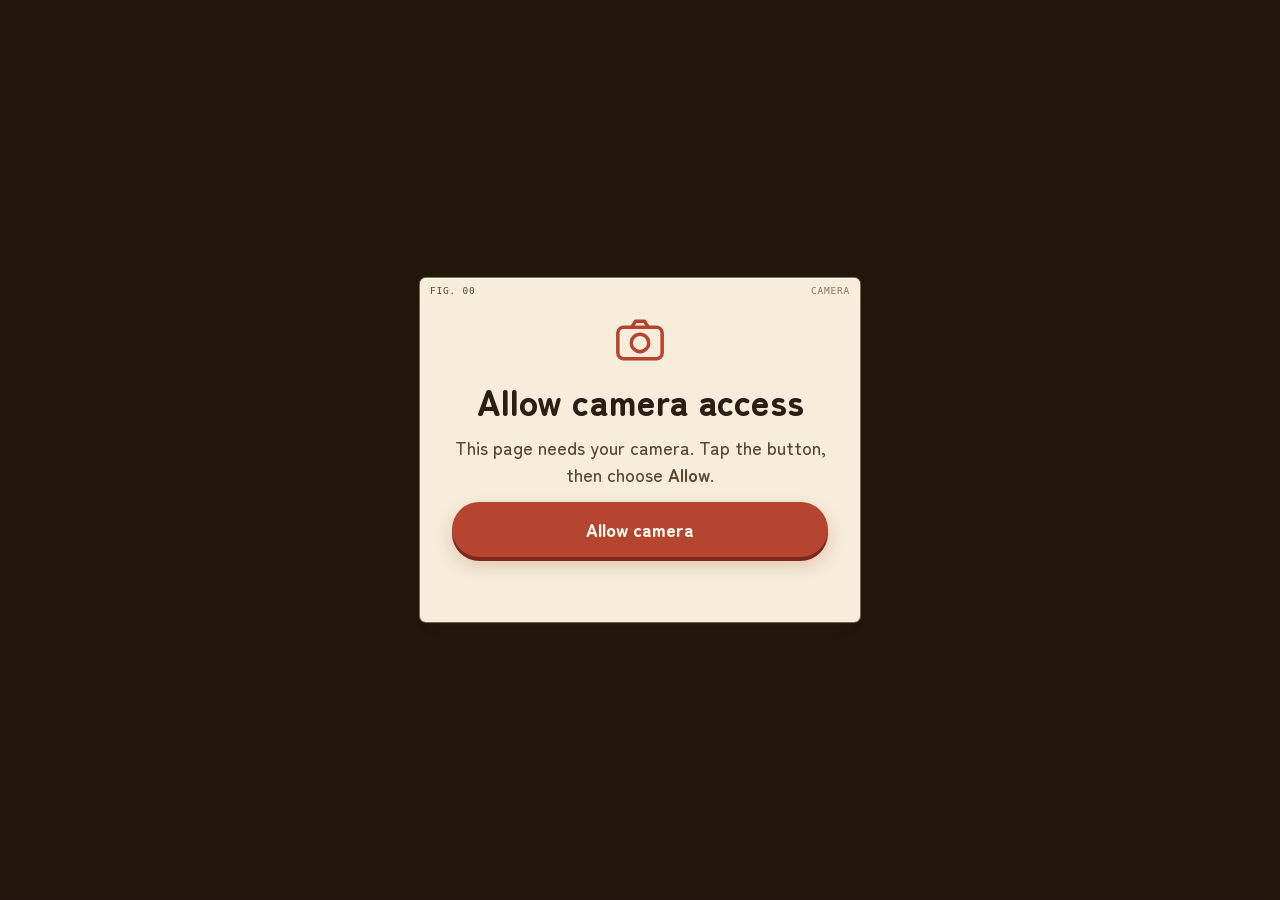
==== commit 1e5d7b9b: "Intro heading says Gion Matsuri; intro sizes and spacing match the Pagoda intro Co-Authored-By: Clau" ====
--- a/index.html
+++ b/index.html
@@ -69,7 +69,7 @@
     <div class="plate welcome">
       <button class="xbtn" id="introClose" aria-label="Back to scanning"><svg viewBox="0 0 24 24" width="18" height="18" aria-hidden="true"><path d="M6 6l12 12M18 6L6 18" stroke="currentColor" stroke-width="2.6" stroke-linecap="round"/></svg></button>
       <img class="hero" src="assets/niwatori-hoko.webp" alt="">
-      <h1>You can begin!</h1>
+      <h1>Gion Matsuri</h1>
       <p>Listen to the <b>festive sounds of Gion Matsuri</b>, Kyoto's summer festival, while you look at the <b>Niwatori Hoko</b> float.</p>
       <ol class="steps">
         <li><b>1</b><span>Keep your <b>camera on</b></span></li>
--- a/css/app.css
+++ b/css/app.css
@@ -175,3 +175,23 @@
 /* the explanatory note's cross sits well inside its panel */
 .welcome .xbtn{top:12px;right:12px}
 .welcome{padding-top:26px}
+/* the crosses inside panels (explanatory note, information panel) are a plain ✕, no circle */
+.xbtn{background:none;box-shadow:none;border-radius:4px}
+
+/* ===== Explanatory note: same sizes and spacing as the Pagoda intro =====
+   heading clamp(28px,8.5vw,36px) (32px on a 375px phone), plate padding 30/24/26, gap 12,
+   16px body text, 14px steps and fine print, 12px screen margins, cross 8px from the corner */
+#intro.screen{padding-left:calc(var(--safe-l) + 12px);padding-right:calc(var(--safe-r) + 12px)}
+#intro .col{max-width:460px}
+.welcome{padding:30px 24px 26px;gap:12px}
+.welcome h1{font-size:clamp(28px,8.5vw,36px);line-height:1.05}
+.welcome p{font-size:16px;line-height:1.5;text-align:center;text-align-last:auto;text-wrap:pretty}
+.welcome p.small{font-size:14px}
+.hero{display:block;height:auto;max-height:26vh;width:100%;margin:0 auto}
+.steps{margin:4px 0 6px;gap:6px;grid-auto-rows:1fr}
+.steps li{gap:8px;padding:8px 10px;font-size:14px;line-height:1.2}
+.steps li > b{width:24px;height:24px;font-size:14px}
+.welcome .xbtn{top:8px;right:8px;width:40px;height:40px}
+.welcome .xbtn svg{width:22px;height:22px}
+@media (max-height:700px){.hero{max-height:18vh}.welcome{gap:8px;padding-top:24px}.welcome p{font-size:15px}}
+@media (min-width:700px){#intro .col{max-width:580px}.welcome{padding:38px 32px 32px;gap:14px}.welcome p{font-size:18px}}
